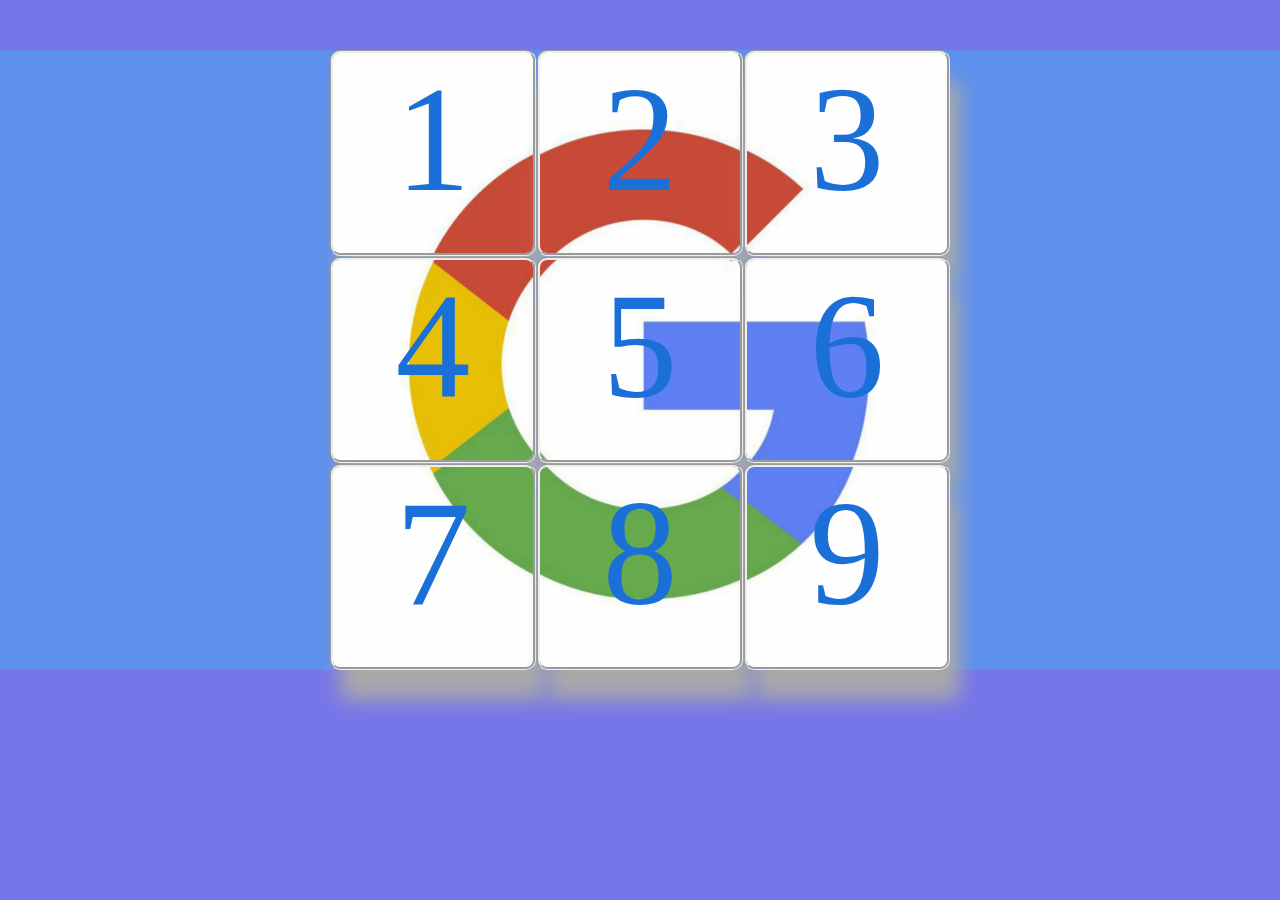
==== grid/index.html @ b52e14ff "inleveren" ====
<!DOCTYPE html>
<html lang="en">
<head>
    <meta charset="UTF-8">
    <meta name="viewport" content="width=device-width, initial-scale=1.0">
    <title>Document</title>
    <link rel="stylesheet" href="CSS_Code/style.css">


</head>
<body>

    <div id="ct">
        <div id="itm1" class="ALL">1</div>
        <div id="itm2" class="ALL">2</div>
        <div id="itm3" class="ALL">3</div>
        <div id="itm4" class="ALL">4</div>
        <div id="itm5" class="ALL">5</div>
        <div id="itm6" class="ALL">6</div>
        <div id="itm7" class="ALL">7</div>
        <div id="itm8" class="ALL">8</div>
        <div id="itm9" class="ALL">9</div>






    </div>





    
</body>
</html>
---- grid/CSS_Code/style.css ----
* {
  margin: 0;
  padding: 0;
}

html {
  background-color: #7676e9;
}

body {
  margin-top: 50px;
  background-color: rgba(0, 255, 255, 0.197);
  color: #1b70d8;
  font-size: 150px;
  text-align: center;
}

#ct {
  margin: 20px;
  max-width: 200px;
  -webkit-box-pack: center;
      -ms-flex-pack: center;
          justify-content: center;
  margin: 0 auto;
  display: -ms-grid;
  display: grid;
  -ms-grid-columns: auto auto auto;
      grid-template-columns: auto auto auto;
  grid-gap: 1px;
}

.ALL {
  background-color: rgba(0, 0, 255, 0.557);
  width: 200px;
  height: 200px;
  border-radius: 10px;
  border: groove 3px;
  -webkit-box-shadow: darkgray 10px 30px 20px;
          box-shadow: darkgray 10px 30px 20px;
}

#itm1 {
  background-image: url(../img/i1.jpg);
  background-size: 100%;
  -ms-grid-row: 1;
  grid-row: 1;
  -ms-grid-column: 1;
  grid-column: 1;
}

#itm2 {
  background-image: url(../img/i2.jpg);
  background-size: 100%;
  -ms-grid-row: 1;
  grid-row: 1;
  -ms-grid-column: 2;
  grid-column: 2;
}

#itm3 {
  background-image: url(../img/i3.jpg);
  background-size: 100%;
  -ms-grid-row: 1;
  grid-row: 1;
  -ms-grid-column: 3;
  grid-column: 3;
}

#itm4 {
  background-image: url(../img/i4.jpg);
  background-size: 100%;
  -ms-grid-row: 2;
  grid-row: 2;
  -ms-grid-column: 1;
  grid-column: 1;
}

#itm5 {
  background-image: url(../img/i5.jpg);
  background-size: 100%;
  -ms-grid-row: 2;
  grid-row: 2;
  -ms-grid-column: 2;
  grid-column: 2;
}

#itm6 {
  background-image: url(../img/i6.jpg);
  background-size: 100%;
  -ms-grid-row: 2;
  grid-row: 2;
  -ms-grid-column: 3;
  grid-column: 3;
}

#itm7 {
  background-image: url(../img/i7.jpg);
  background-size: 100%;
  -ms-grid-row: 3;
  grid-row: 3;
  -ms-grid-column: 1;
  grid-column: 1;
}

#itm8 {
  background-image: url(../img/i8.jpg);
  background-size: 100%;
  -ms-grid-row: 3;
  grid-row: 3;
  -ms-grid-column: 2;
  grid-column: 2;
}

#itm9 {
  background-image: url(../img/i9.jpg);
  background-size: 100%;
  -ms-grid-row: 3;
  grid-row: 3;
  -ms-grid-column: 3;
  grid-column: 3;
}
/*# sourceMappingURL=style.css.map */
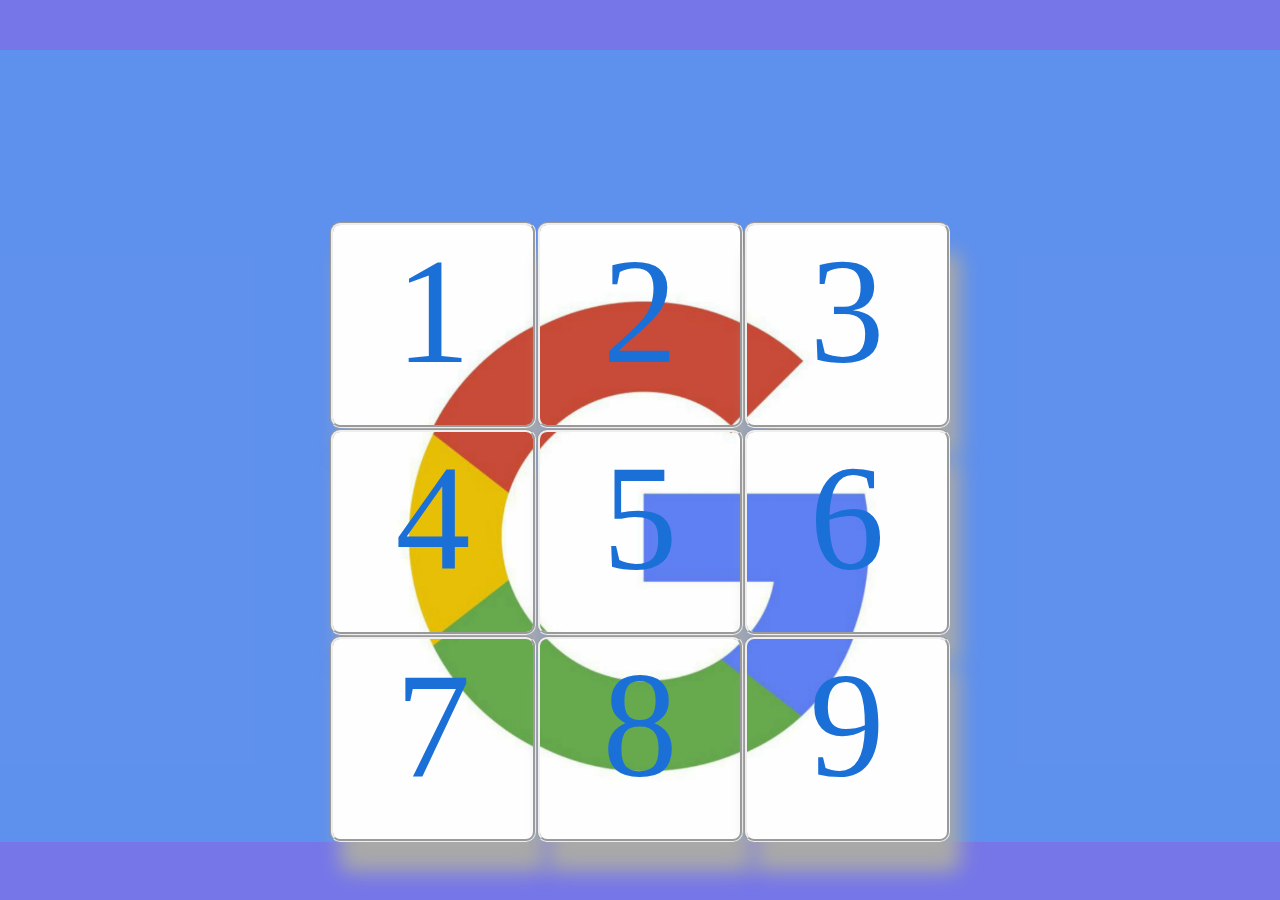
==== commit 8ab6f400: "code aan aangepast" ====
--- a/grid/index.html
+++ b/grid/index.html
@@ -3,13 +3,16 @@
 <head>
     <meta charset="UTF-8">
     <meta name="viewport" content="width=device-width, initial-scale=1.0">
+    <link rel="stylesheet" href="https://cdnjs.cloudflare.com/ajax/libs/font-awesome/5.15.2/css/all.min.css" integrity="sha512-HK5fgLBL+xu6dm/Ii3z4xhlSUyZgTT9tuc/hSrtw6uzJOvgRr2a9jyxxT1ely+B+xFAmJKVSTbpM/CuL7qxO8w==" crossorigin="anonymous">
     <title>Document</title>
     <link rel="stylesheet" href="CSS_Code/style.css">
 
 
 </head>
 <body>
-
+    <div style="text-align: left; width: 60%; margin: 0 auto;">
+        <a href="../../../projecten.html"> <i class="fas fa-arrow-circle-left go-back"></i> </a>
+    </div>
     <div id="ct">
         <div id="itm1" class="ALL">1</div>
         <div id="itm2" class="ALL">2</div>
--- a/grid/CSS_Code/style.css
+++ b/grid/CSS_Code/style.css
@@ -12,6 +12,14 @@
   background-color: rgba(0, 255, 255, 0.197);
   color: #1b70d8;
   font-size: 150px;
+  text-align: center;
+}
+
+.go-back {
+  color: #033797;
+  font-size: 30px;
+  margin-top: -30px;
+  margin-left: 10px;
   text-align: center;
 }
 
